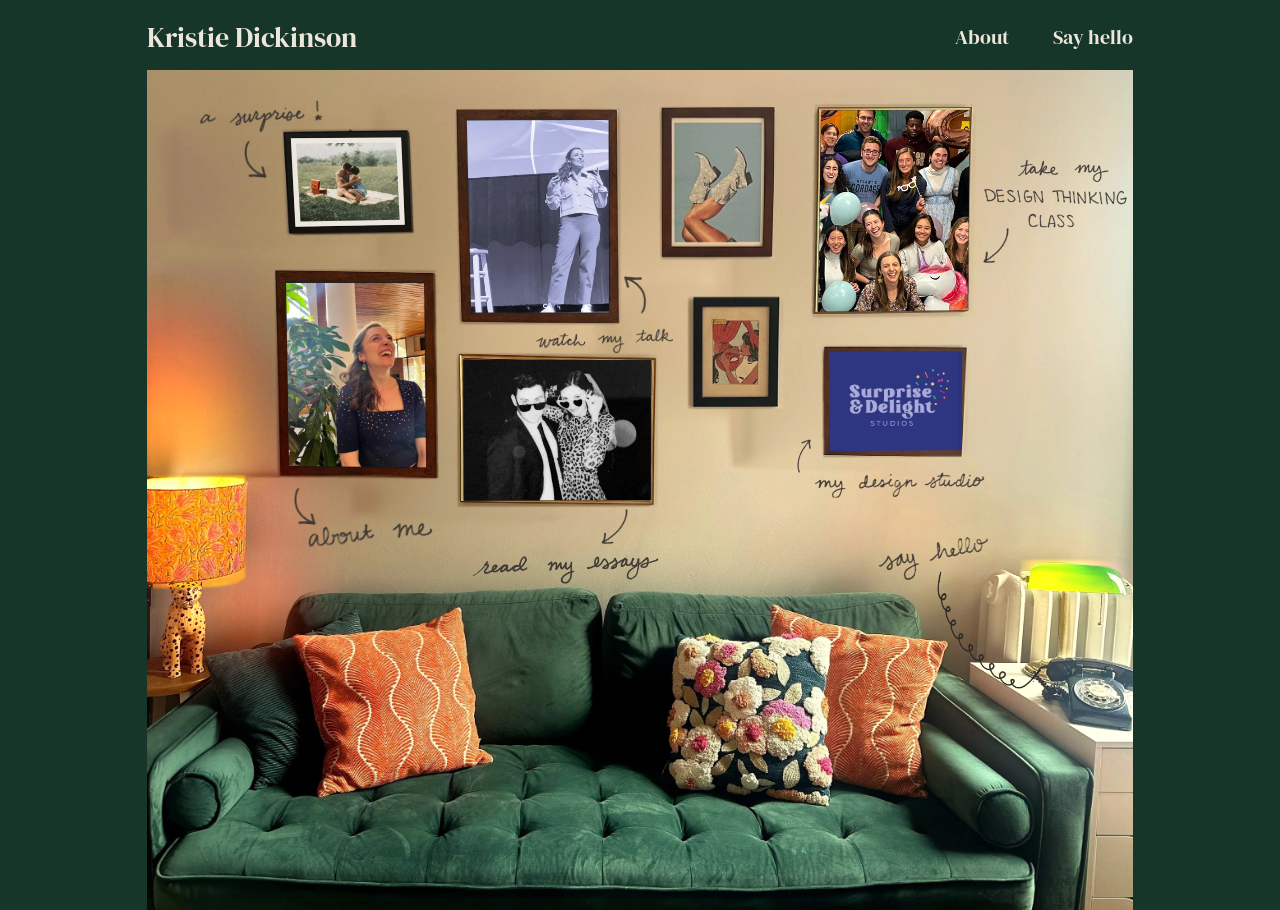
==== index.html @ 2a124e87 "slack-friendly link preview, lowercase experience architect Co-Authored-By: Claude Opus 5.5 <noreply" ====
<!doctype html>
<html lang="en">
<head>
<meta charset="utf-8">
<meta name="viewport" content="width=device-width, initial-scale=1">
<title>Kristie Dickinson</title>
<meta name="description" content="Kristie Dickinson: writer, teacher, and experience architect. Come on in.">
<meta property="og:type" content="website">
<meta property="og:url" content="https://www.kristiedickinson.com/">
<meta property="og:site_name" content="Kristie Dickinson">
<meta property="og:title" content="Kristie Dickinson">
<meta property="og:description" content="Writer, teacher, and experience architect. Come on in.">
<meta property="og:image" content="https://www.kristiedickinson.com/img/og-image.jpg">
<meta property="og:image:width" content="1200">
<meta property="og:image:height" content="630">
<meta property="og:image:alt" content="Kristie's living room: a green couch under a gallery wall of frames">
<meta name="twitter:card" content="summary_large_image">
<link rel="preconnect" href="https://fonts.googleapis.com">
<link href="https://fonts.googleapis.com/css2?family=Courier+Prime:wght@400;700&family=Lora:ital,wght@0,400;0,600;1,400&family=DM+Serif+Display&display=swap" rel="stylesheet">
<style>
  :root{--green:#1F4A3A;--green-dark:#163629;--cream:#EDE6DA;--brass:#C9A23A;--ink:#2a2116}
  *{box-sizing:border-box}
  html,body{margin:0}
  body{background:var(--green-dark);color:var(--cream);font-family:Lora,Georgia,serif;min-height:100vh}
  header{display:flex;justify-content:space-between;align-items:baseline;padding:18px 28px 14px;letter-spacing:.14em;text-transform:uppercase;font-size:13px}
  header{align-items:center} header .name{font-family:"DM Serif Display",Georgia,serif;font-size:28px;letter-spacing:0;text-transform:none;color:var(--cream);text-decoration:none}
  header .top a{font-family:"DM Serif Display",Georgia,serif;font-size:20px;letter-spacing:0;text-transform:none;color:var(--cream);text-decoration:none;margin-left:44px} header .top a:hover{color:var(--brass)}
  /* header lines up with the room's left + right edges (room width = --rw); keeps a small gutter only when the room fills the window */
  :root{--rw:calc((100vh - 60px) * 3480 / 2964)}
  header{max-width:var(--rw);margin:0 auto;padding-left:max(0px,calc(28px - (100vw - var(--rw)) / 2));padding-right:max(0px,calc(28px - (100vw - var(--rw)) / 2))}
  .room{position:relative;width:100%;max-width:var(--rw);margin:0 auto;aspect-ratio:3480/2964;overflow:hidden;touch-action:none}
  .room > img,.room > div{position:absolute;display:block}
  .room img.base{inset:0;width:100%;height:100%}
  .room .mat,.room .art{inset:0;pointer-events:none}
  .room .art img{position:absolute;max-width:none;filter:brightness(1.04)}
  .room img.glow{mix-blend-mode:plus-lighter;pointer-events:none}
  .room img.lampimg{pointer-events:none}
  .room.off-cheetah .l-cheetah,.room.off-banker .l-banker{display:none}
  .room img.hw{height:auto;pointer-events:none;opacity:.92;transform:translate(var(--tx,0),var(--ty,0)) rotate(var(--r,0deg)) scaleX(var(--fx,1));transform-origin:50% 50%}
  .room img.hw.label{--tx:-50%}
  .room img.hw.hid{display:none}
  .room img.hw.on{opacity:1}
  .room svg{position:absolute;inset:0;width:100%;height:100%}
  .room a polygon{fill:transparent;stroke:transparent;stroke-width:6;cursor:pointer}
  .room a.frame:hover polygon,.room a.frame:focus-visible polygon{fill:rgba(255,236,190,.12);stroke:var(--brass)}
  .room a:focus{outline:none}
  .room.editing svg{pointer-events:none}
  .room.editing img.hw{pointer-events:auto;cursor:grab;outline:1px dashed rgba(166,42,99,.75);outline-offset:4px}
  .room.editing img.hw.hid{display:block;opacity:.35}
  .room.editing .art{pointer-events:auto;cursor:move}
  .room.editing .art:hover{filter:drop-shadow(0 0 0 #A62A63)}
  dialog{border:none;padding:0;max-width:460px;width:calc(100% - 32px);background:var(--cream);color:var(--ink);font-family:Lora,Georgia,serif}
  dialog p{font-size:17px}
  dialog::backdrop{background:rgba(10,20,15,.7)}
  dialog .in{padding:28px 28px 22px;border:3px double var(--green);margin:10px}
  dialog h2{margin:0 0 10px;font-family:"DM Serif Display",Georgia,serif;font-weight:400;font-size:28px;line-height:1.15;color:var(--green)}
  dialog p{margin:0 0 14px;line-height:1.5} dialog p:empty{display:none}
  dialog.wide{max-width:820px}
  #dx iframe{display:block;width:100%;border:0;border-radius:12px}
  #dx .vid{position:relative;aspect-ratio:16/9} #dx .vid iframe{position:absolute;inset:0;height:100%}
  dialog button{font-family:inherit;font-size:14px;background:var(--green);color:var(--cream);border:none;padding:10px 18px;cursor:pointer;letter-spacing:.1em;text-transform:uppercase}
  .tools{display:flex;flex-wrap:wrap;gap:10px;justify-content:center;margin:14px 16px 0}
  .tools button{font-family:inherit;font-size:12px;letter-spacing:.1em;text-transform:uppercase;background:transparent;color:var(--cream);border:1px solid rgba(237,230,218,.5);padding:7px 12px;cursor:pointer}
  .tools button.on{background:var(--cream);color:var(--green-dark)}
  .help{text-align:center;font-size:12px;opacity:.75;margin:10px 16px 0;line-height:1.7}
  dialog a{color:var(--green);font-weight:700}
  .card{list-style:none;margin:0 0 6px;padding:0} .card li{padding:9px 0;border-top:1px dashed rgba(31,74,58,.35)} .card li:first-child{border-top:none}
  .card span{display:inline-block;min-width:92px;font-size:12px;letter-spacing:.1em;text-transform:uppercase;opacity:.7}
  .room img.hw.notecard{background:#F7F2E7;padding:.5% .7%;border:1px solid rgba(42,33,22,.12);opacity:1}
  dialog h2:empty{display:none} dialog .by{font-size:12px;letter-spacing:.1em;text-transform:uppercase;opacity:.7;margin:4px 0 0}
  .room img[data-key="cord"]{display:none!important}
  .room canvas#cordc{position:absolute;inset:0;width:100%;height:100%;pointer-events:none}
  .room .ch{display:none;position:absolute;width:18px;height:18px;margin:-9px 0 0 -9px;border-radius:50%;background:#A62A63;border:2px solid #fff;cursor:grab;z-index:5;touch-action:none}
  .room .ch[data-h="c"]{background:#C9A23A}
  .room.editing .ch{display:block}
  .mlist{display:none}
  .room.loading>*{visibility:hidden}  /* hold the wall back until every piece has arrived, then show it all at once */
  /* essays pop-up */
  dialog.essays{max-width:760px}
  .es .x{position:absolute;top:18px;right:22px;background:none;border:none;padding:4px 8px;font-size:28px;line-height:1;color:var(--green);cursor:pointer;letter-spacing:0;text-transform:none}
  .es h2{font-size:30px;padding-right:32px}
  .es .lede{margin:0 0 20px;font-size:15px;opacity:.75}
  .es .grid{display:grid;grid-template-columns:repeat(3,1fr);gap:18px;margin-bottom:26px;align-items:start}
  .es .ecard{cursor:pointer;display:block;outline-offset:4px}
  .es .ecard .ph{aspect-ratio:4/5;overflow:hidden;background:#d8cfbf;border:6px solid #fff;box-shadow:0 2px 6px rgba(0,0,0,.18)}
  .es .ecard img{width:100%;height:100%;object-fit:cover;display:block}
  .es .ecard h3{font-family:"DM Serif Display",Georgia,serif;font-weight:400;font-size:19px;line-height:1.2;margin:12px 0 4px;color:var(--green)}
  .es .ecard p{margin:0;font-size:14px;line-height:1.4;font-style:italic;opacity:.8}
  .es .ecard:hover h3,.es .ecard:focus-visible h3{text-decoration:underline}
  .es .sub{border-top:1px dashed rgba(31,74,58,.4);border-bottom:1px dashed rgba(31,74,58,.4);padding:18px 0 10px;margin-bottom:18px;text-align:center}
  .es .sub .ask{font-family:"DM Serif Display",Georgia,serif;font-size:22px;color:var(--green);margin:0 0 4px}
  #dx .es .sub iframe{width:100%;max-width:480px;height:150px;margin:0 auto;border-radius:0;background:transparent}
  .es .more-h{font-family:"DM Serif Display",Georgia,serif;font-weight:400;font-size:22px;color:var(--green);margin:6px 0 4px}
  .es .more{list-style:none;padding:0;margin:0}
  .es .more li{padding:11px 0;border-top:1px dashed rgba(31,74,58,.35);display:flex;justify-content:space-between;gap:12px;align-items:baseline}
  .es .more li span{font-size:13px;opacity:.65;font-style:italic;text-align:right}
  .es .back{all:unset;cursor:pointer;font-size:13px;letter-spacing:.1em;text-transform:uppercase;color:var(--green);font-weight:600;display:inline-block}
  .es .read>.back{margin-bottom:14px}
  .es .read h2{font-size:34px}
  .es .dek{font-style:italic;font-size:18px;opacity:.8;margin:0 0 6px}
  .es .date{font-size:12px;letter-spacing:.1em;text-transform:uppercase;opacity:.6;margin:0 0 22px}
  .es .body{font-size:18px;line-height:1.65;max-width:620px;margin:0 auto}
  .es .body p{font-size:18px;margin:0 0 1.1em;line-height:1.65}
  .es .body h1,.es .body h2,.es .body h3,.es .body h4{font-family:"DM Serif Display",Georgia,serif;font-weight:400;color:var(--green);margin:1.4em 0 .5em;font-size:24px;padding:0}
  .es .body img{max-width:100%;height:auto;display:block;margin:0 auto}
  .es .body figure{margin:1.4em 0}
  .es .body figcaption{font-size:14px;font-style:italic;opacity:.7;text-align:center;margin-top:6px}
  .es .body a{font-weight:600}
  .es .body blockquote{margin:1.2em 0;padding-left:16px;border-left:3px solid var(--brass);font-style:italic}
  .es .body hr{border:none;border-top:1px dashed rgba(31,74,58,.4);margin:2em 0}
  .es .end{max-width:620px;margin:28px auto 0;padding-top:18px;border-top:3px double var(--green);text-align:center}
  @media (max-width:700px){
    .es h2{font-size:26px}
    .es .grid{grid-template-columns:1fr;gap:16px}
    .es .ecard{display:grid;grid-template-columns:96px 1fr;gap:14px;align-items:center}
    .es .ecard .ph{aspect-ratio:1;border-width:4px}
    .es .ecard h3{margin:0 0 4px;font-size:18px}
    .es .read h2{font-size:28px}
    .es .body,.es .body p{font-size:17px}
    .es .more li{flex-direction:column;gap:2px}
    .es .more li span{text-align:left}
    dialog.essays .in{padding:22px 16px 18px;margin:6px}
  }
  @media (max-width:700px){
    header{padding:12px 16px 10px;font-size:11px} header .name{font-size:21px} header .top a{margin-left:14px;font-size:16px}
    .mlist{display:flex;flex-direction:column;gap:10px;margin:18px 16px 28px}
    .mlist a{font-family:Lora,Georgia,serif;display:block;text-align:center;color:var(--cream);text-decoration:none;border:1px solid rgba(237,230,218,.5);padding:13px 12px;letter-spacing:.1em;text-transform:uppercase;font-size:13px}
    .mlist p{text-align:center;font-size:12px;opacity:.7;margin:0 0 4px;line-height:1.5}
  }
  .tools{display:none!important} .help{display:none!important} body.edit .tools{display:flex!important} body.edit .help:not([hidden]){display:block!important}
  .note{max-width:900px;margin:14px auto 30px;padding:0 28px;font-size:12px;opacity:.6;line-height:1.6;text-align:center}
</style>
</head>
<body>
<header><a class="name" href="./">Kristie Dickinson</a><nav class="top"><a href="about.html">About</a><a href="#" id="topHello">Say hello</a></nav></header>
<div class="room loading" id="room">
  <img class="base" src="img/wall-2400.webp" srcset="img/wall-1200.webp 1200w, img/wall-2400.webp 2400w" sizes="(max-width:700px) 100vw, 1400px" fetchpriority="high" alt="Kristie's living room: a green velvet couch under a gallery wall of frames">
  <div class="mat" style="clip-path:polygon(14.598% 8.131%,25.776% 8.030%,26.150% 18.421%,15.058% 18.657%);background:#ECE8E0"></div>
  <div class="art" data-art="talk" style="clip-path:polygon(32.443% 6.005%,46.810% 5.938%,46.868% 28.880%,32.874% 28.880%);background:#222"><img alt="" src="img/art1.webp"></div>
  <div class="art" data-art="about" style="clip-path:polygon(14.109% 25.101%,28.104% 25.169%,28.305% 47.301%,14.425% 47.132%);background:#222"><img alt="" src="img/art2.webp"></div>
  <div class="art" data-art="studio" style="clip-path:polygon(32.098% 34.480%,51.121% 34.548%,51.063% 51.181%,32.155% 51.248%);background:#222"><img alt="" src="img/art3.webp"></div>
  <div class="art" data-art="class" style="clip-path:polygon(68.362% 4.825%,83.420% 4.757%,83.247% 28.610%,68.075% 28.745%);background:#222"><img alt="" src="img/art4.webp"></div>
  <div class="art" data-art="record" style="clip-path:polygon(15.115% 8.738%,25.259% 8.637%,25.632% 17.814%,15.575% 18.050%);background:#ECE8E0"><img alt="" src="img/art5.webp"></div>
  <div class="art" data-art="substack" style="clip-path:polygon(69.167% 33.536%,82.672% 33.468%,82.615% 45.243%,69.253% 45.344%);background:#2B337B"><img alt="" src="img/art6.webp"></div>
  <img class="glow l-cheetah" alt="" src="img/glow-l-cheetah.webp" style="left:0.0000%;top:4.4872%;width:63.2184%;height:73.8192%">
  <img class="lampimg l-cheetah" alt="" src="img/lampimg-l-cheetah.webp" style="left:0.0000%;top:47.9757%;width:10.2874%;height:14.0013%">
  <img class="glow l-banker" alt="" src="img/glow-l-banker.webp" style="left:68.7356%;top:45.2429%;width:31.2644%;height:54.7571%">
  <img class="lampimg l-banker" alt="" src="img/lampimg-l-banker.webp" style="left:88.3621%;top:57.9622%;width:11.6379%;height:5.4318%">
  <img class="lampimg l-banker" alt="" src="img/brass-banker.webp" style="left:90.5172%;top:59.3792%;width:9.4828%;height:14.8448%">
  <img class="hw label" data-key="record" alt="A surprise!" src="img/hw-record.webp">
  <img class="hw label" data-key="about" alt="About me" src="img/hw-about.webp">
  <img class="hw label" data-key="class" alt="Take my Design Thinking class" src="img/hw-class-full2.webp">
  <img class="hw free" data-key="classword" alt="" src="img/hw-class-word.webp">
  <img class="hw label" data-key="substack" alt="My design studio" src="img/hw-substack.webp">
  <img class="hw label" data-key="talk" alt="Watch my talk" src="img/hw-talk.webp">
  <img class="hw label" data-key="studio" alt="Read my essays" src="img/hw-studio.webp">
  <img class="hw free" data-key="sayhello" alt="say hello" src="img/hw-sayhello.webp">
  <img class="hw free" data-key="arrow" alt="" src="img/hw-arrow.webp">
  <img class="hw free" data-key="cord" alt="" src="img/hw-cord2.webp">
  <canvas id="cordc" width="1740" height="1482" aria-hidden="true"></canvas>
  <div class="ch" data-h="a" title="Cord start"></div><div class="ch" data-h="c" title="Bend"></div><div class="ch" data-h="b" title="Cord end"></div>
  <img class="hw free" data-key="arrow2" alt="" src="img/hw-arrow2.webp">
  <img class="hw free" data-key="arrow3" alt="" src="img/hw-arrow3.webp">
  <img class="hw free" data-key="arrow4" alt="" src="img/hw-arrow4.webp">
  <img class="hw free" data-key="arrow5" alt="" src="img/hw-arrow5.webp">
  <img class="hw free" data-key="arrow6" alt="" src="img/hw-arrow6.webp">
  <img class="hw free" data-key="arrow7" alt="" src="img/hw-arrow7.webp">
  <img class="hw free" data-key="arrow8" alt="" src="img/hw-arrow8.webp">
  <img class="hw free" data-key="arrow9" alt="" src="img/hw-arrow9.webp">
  <img class="hw free" data-key="arrow10" alt="" src="img/hw-arrow10.webp">
  <img class="hw free" data-key="arrow11" alt="" src="img/hw-arrow11.webp">
  <svg viewBox="0 0 3480 2964" id="hot" aria-label="Gallery wall"></svg>
</div>
<div class="tools"><button id="edit">Edit the wall</button><button id="copy" hidden>Copy positions for Claude</button><button id="reset" hidden>Reset</button></div>
<p class="help" id="help" hidden>Phone cord: drag the pink dots to move its ends, the gold dot to bend it.<br>Labels and arrows: drag to move · scroll to turn · hold Shift and scroll to resize · Option-click to flip an arrow · double-click an arrow to put it away (the faded ones are spares).<br>Photos in frames: drag to reposition · scroll to zoom.</p>
<nav class="mlist" aria-label="Menu">
  <p>Tap a frame on the wall, or pick from here.</p>
  <a href="about.html">About me</a>
  <a href="#" data-go="talk">Watch my talk</a>
  <a href="#" data-go="essays">Read my essays</a>
  <a href="#" data-go="class">Take my Design Thinking class</a>
  <a href="https://www.surpriseanddelightstudios.com" target="_blank" rel="noopener">My design studio</a>
  <a href="#" data-go="record">A surprise!</a>
  <a href="#" data-go="hello">Say hello</a>
</nav>
<dialog id="d"><div class="in"><h2 id="dt"></h2><p id="dp"></p><div id="dx"></div></div></dialog>
<script src="essays-data.js"></script>
<script>
const W=3480,H=2964,room=document.getElementById('room'),svg=document.getElementById('hot'),NS='http://www.w3.org/2000/svg';
const DEF={items:[{"key": "record", "l": 11.49, "t": 3.32, "w": 12.53, "r": -2, "kind": "label", "alt": "A surprise!", "mid": false, "hid": false, "fl": false}, {"key": "about", "l": 22.6, "t": 55.07, "w": 12.65, "r": -4, "kind": "label", "alt": "About me", "mid": true, "hid": false, "fl": false}, {"key": "class", "l": 92.2, "t": 15, "w": 15.2, "r": 3, "kind": "label", "alt": "Take my class", "mid": true, "hid": false, "fl": false}, {"key": "substack", "l": 76.24, "t": 49.39, "w": 17.2, "r": 1.4, "kind": "label", "alt": "My design studio", "mid": true, "hid": false, "fl": false}, {"key": "talk", "l": 46.39, "t": 30.48, "w": 14, "r": 1, "kind": "label", "alt": "Watch my talk", "mid": false, "hid": false, "fl": false}, {"key": "studio", "l": 42.52, "t": 56.92, "w": 19.42, "r": 1, "kind": "label", "alt": "Read my essays", "mid": false, "hid": false, "fl": false}, {"key": "sayhello", "l": 74.12, "t": 56.2, "w": 11.46, "r": -8.9, "kind": "free", "alt": "say hello", "hid": false, "fl": false}, {"key": "arrow", "l": 84.6, "t": 62.4, "w": 7.6, "r": -22, "kind": "free", "alt": "", "hid": true, "fl": false}, {"key": "classword", "l": 87.7, "t": 17.72, "w": 6.6, "r": 1.6, "kind": "free", "alt": "", "hid": true, "fl": false}, {"key": "cord", "l": 84.25, "t": 58.45, "w": 7, "r": 0, "kind": "free", "alt": "", "hid": false, "fl": false}, {"key": "arrow2", "l": 9.37, "t": 8.04, "w": 3.2, "r": 0, "kind": "free", "alt": "", "hid": false, "fl": false}, {"key": "arrow3", "l": 45.66, "t": 52.1, "w": 3.2, "r": 0, "kind": "free", "alt": "", "hid": false, "fl": false}, {"key": "arrow4", "l": 65.49, "t": 44.12, "w": 2.62, "r": -197.1, "kind": "free", "alt": "", "hid": false, "fl": false}, {"key": "arrow5", "l": 14.39, "t": 49.36, "w": 3.2, "r": 0, "kind": "free", "alt": "", "hid": false, "fl": false}, {"key": "arrow6", "l": 84.35, "t": 18.65, "w": 3.2, "r": 0, "kind": "free", "alt": "", "hid": false, "fl": false}, {"key": "arrow7", "l": 51, "t": 60.5, "w": 3.2, "r": 0, "kind": "free", "alt": "", "hid": true, "fl": false}, {"key": "arrow8", "l": 55.2, "t": 60.5, "w": 3.2, "r": 0, "kind": "free", "alt": "", "hid": true, "fl": false}, {"key": "arrow9", "l": 59.4, "t": 60.5, "w": 3.2, "r": 0, "kind": "free", "alt": "", "hid": true, "fl": false}, {"key": "arrow10", "l": 63.6, "t": 60.5, "w": 3.2, "r": 0, "kind": "free", "alt": "", "hid": true, "fl": false}, {"key": "arrow11", "l": 47.95, "t": 24.37, "w": 3.2, "r": 180, "kind": "free", "alt": "", "hid": false, "fl": false}],arts:[{"key": "talk", "iw": 809, "ih": 1100, "fx": 0.5, "fy": 0.45, "z": 1.505, "x": -49, "y": -172, "poly": [[1129, 178], [1629, 176], [1631, 856], [1144, 856]], "bb": [1129, 176, 1631, 856], "bg": "#222"}, {"key": "about", "iw": 768, "ih": 1024, "fx": 0.5, "fy": 0.3, "z": 1, "x": 0, "y": 7, "poly": [[491, 744], [978, 746], [985, 1402], [502, 1397]], "bb": [491, 744, 985, 1402], "bg": "#222"}, {"key": "studio", "iw": 415, "ih": 545, "fx": 0.5, "fy": 0.55, "z": 1.212, "x": -12, "y": -34, "poly": [[1117, 1022], [1779, 1024], [1777, 1517], [1119, 1519]], "bb": [1117, 1022, 1779, 1519], "bg": "#222"}, {"key": "class", "iw": 825, "ih": 1100, "fx": 0.5, "fy": 0.5, "z": 1.403, "x": 57, "y": 22, "poly": [[2379, 143], [2903, 141], [2897, 848], [2369, 852]], "bb": [2369, 141, 2903, 852], "bg": "#222"}, {"key": "record", "iw": 1300, "ih": 1274, "fx": 0.53, "fy": 0.58, "z": 1.75, "x": 14, "y": -10, "poly": [[526, 259], [879, 256], [892, 528], [542, 535]], "bb": [526, 256, 892, 535], "bg": "#ECE8E0"}, {"key": "substack", "iw": 1300, "ih": 1300, "fx": 0.55, "fy": 0.47, "z": 0.989, "x": -8, "y": -15, "poly": [[2407, 994], [2877, 992], [2875, 1341], [2410, 1344]], "bb": [2407, 992, 2877, 1344], "bg": "#2B337B"}],cord:{"a": [2912, 1774], "c": [2897, 2031], "b": [3078, 2211]}};
const KEY='kd-wall-v9';
let st={}; try{st=JSON.parse(localStorage.getItem(KEY)||'{}')}catch(e){}
st.items=st.items||{}; st.arts=st.arts||{};
// preview-only overrides: ?opt=A|B|C (say hello corner), ?lab=cursive|caps (class label). Not saved.
const QS=new URLSearchParams(location.search), PREV={
  A:{sayhello:{l:85.6,t:46.5,w:10.5,r:-6},arrow:{l:91.6,t:51.6,w:3.6,r:18}},
  B:{sayhello:{l:75.6,t:59.2,w:11.46,r:-8.9},arrow:{hid:true}},
  C:{},
  D:{sayhello:{l:80.6,t:70.2,w:8.6,r:-9},arrow:{hid:true}}};
if(QS.get('opt')&&PREV[QS.get('opt')]) st={items:Object.assign({},st.items,PREV[QS.get('opt')]),arts:st.arts};
if(QS.get('opt')==='D') addEventListener('DOMContentLoaded',()=>{document.querySelector('[data-key="sayhello"]').classList.add('notecard');});
if(QS.get('lab')) addEventListener('DOMContentLoaded',()=>{const el=document.querySelector('[data-key="class"]'); if(el){el.src='img/hw-class-'+QS.get('lab')+'.webp'; el.style.width='15.5%';}});
const item=k=>Object.assign({},DEF.items.find(i=>i.key===k),st.items[k]||{});
const art=k=>Object.assign({},DEF.arts.find(a=>a.key===k),st.arts[k]||{});
function drawItem(k){const it=item(k),el=room.querySelector('[data-key="'+k+'"]');
  el.style.left=it.l+'%';el.style.top=it.t+'%';el.style.width=it.w+'%';el.style.setProperty('--r',it.r+'deg');el.classList.toggle('hid',!!it.hid);if(it.mid)el.style.setProperty('--ty','-50%');el.style.setProperty('--fx',it.fl?-1:1);}
function drawArt(k){const a=art(k),img=room.querySelector('[data-art="'+k+'"] img');
  const [x0,y0,x1,y1]=a.bb,bw=x1-x0,bh=y1-y0,s=Math.max(bw/a.iw,bh/a.ih)*a.z,dw=a.iw*s,dh=a.ih*s;
  const cl=(v,lo,hi)=>Math.min(hi,Math.max(lo,v)); const left=cl((x0+bw/2)-a.fx*dw,x1-dw,x0)+a.x, top=cl((y0+bh/2)-a.fy*dh,y1-dh,y0)+a.y;
  img.style.left=left/W*100+'%';img.style.top=top/H*100+'%';img.style.width=dw/W*100+'%';img.style.height=dh/H*100+'%';}
DEF.items.forEach(i=>drawItem(i.key)); DEF.arts.forEach(a=>drawArt(a.key));
function save(){try{localStorage.setItem(KEY,JSON.stringify(st))}catch(e){}}

// clicks (normal mode)
const dlg=document.getElementById('d'), dx=document.getElementById('dx');
const EMBED={
  record:'<iframe src="https://open.spotify.com/embed/track/0n3ZDNdrFCp5UaupJjO0yz?utm_source=generator" height="152" allow="autoplay; clipboard-write; encrypted-media; fullscreen; picture-in-picture" loading="lazy" title="Spotify player"></iframe>',
  class:'<p>Coming soon.</p><p>Want to hear first?</p><p><a href="mailto:hello@kristiedickinson.com?subject=Design%20Thinking%20class%20waitlist&body=Add%20me%20to%20the%20waitlist%20for%20your%20Design%20Thinking%20class!">Join the waitlist</a></p>',
  hello:'<ul class="card"><li><span>Email</span><a href="mailto:hello@kristiedickinson.com">hello@kristiedickinson.com</a></li><li><span>Substack</span><a href="https://kristiedickinson.substack.com" target="_blank" rel="noopener">kristiedickinson.substack.com</a></li><li><span>LinkedIn</span><a href="https://www.linkedin.com/in/kristiedickinson" target="_blank" rel="noopener">in/kristiedickinson</a></li></ul>',
  talk:'<div class="vid"><iframe src="https://www.youtube-nocookie.com/embed/QAR14RJ7tiE?rel=0" allow="accelerometer; autoplay; clipboard-write; encrypted-media; gyroscope; picture-in-picture; web-share" referrerpolicy="strict-origin-when-cross-origin" allowfullscreen title="My TEDx talk"></iframe></div>'
};
function open_(t,p,k){document.getElementById('dt').textContent=t; const e=k&&EMBED[k];
  document.getElementById('dp').textContent=e?'':(p||('The "'+t+'" page opens here. (Placeholder for show-and-tell.)'));
  dx.innerHTML=e||''; dlg.classList.remove('essays'); dlg.classList.toggle('wide',k==='talk'); dlg.showModal();}
dlg.addEventListener('click',e=>{ if(e.target===dlg) dlg.close(); });      // click anywhere outside the card = back to the room
dlg.addEventListener('close',()=>{ dx.innerHTML=''; });                      // stops the song/video when it closes
function hotspot(pts,label,cls,fn){const a=document.createElementNS(NS,'a');a.setAttribute('href','#');a.setAttribute('aria-label',label);if(cls)a.setAttribute('class',cls);
  const p=document.createElementNS(NS,'polygon');p.setAttribute('points',pts.map(p=>p.join(',')).join(' '));a.appendChild(p);svg.appendChild(a);
  a.addEventListener('click',e=>{e.preventDefault();fn();});return a;}
[{"k": "record", "label": "A surprise!", "q": [[452, 185], [953, 182], [966, 602], [468, 609]]}, {"k": "talk", "label": "Watch my talk", "q": [[1095, 144], [1663, 142], [1665, 890], [1110, 890]]}, {"k": "about", "label": "About me", "q": [[462, 715], [1007, 717], [1014, 1431], [473, 1426]]}, {"k": "studio", "label": "Read my essays", "q": [[1103, 1008], [1793, 1010], [1791, 1531], [1105, 1533]]}, {"k": "class", "label": "Take my class", "q": [[2367, 131], [2915, 129], [2909, 860], [2357, 864]]}, {"k": "substack", "label": "My design studio", "q": [[2391, 978], [2893, 976], [2891, 1357], [2394, 1360]]}].forEach(f=>{const LINK={substack:'https://www.surpriseanddelightstudios.com'};
  const a=hotspot(f.q,f.label,'frame',()=>f.k==='about'?(location.href='about.html'):f.k==='studio'?openEssays():LINK[f.k]?window.open(LINK[f.k],'_blank','noopener'):open_(f.k==='class'?'Take my Design Thinking class':f.label,null,f.k));
  const el=room.querySelector('[data-key="'+f.k+'"]'); a.addEventListener('mouseenter',()=>el&&el.classList.add('on')); a.addEventListener('mouseleave',()=>el&&el.classList.remove('on'));});
const hot={"cheetah": [[0, 1440], [352, 1440], [352, 2140], [0, 2140]], "banker": [[3085, 1720], [3480, 1720], [3480, 1875], [3085, 1875]]};
Object.entries(hot).forEach(([k,pts])=>hotspot(pts,'Turn the lamp off or on','switch',()=>room.classList.toggle('off-'+k)));
hotspot([[3160, 2060], [3480, 2060], [3480, 2340], [3160, 2340]],'Say hello','switch',()=>open_('Say hello',null,'hello'));
if(QS.get('opt')==='D') hotspot([[2790,2040],[3120,2040],[3120,2240],[2790,2240]],'Say hello','switch',()=>open_('Say hello',null,'hello'));
const ART={boots:{t:'',p:"A real print from my living room! My mom got me these sparkly boots and now they're the only thing I wear onstage at shows.",by:'Print by Vertigo Artography'},
  kiss:{t:'',p:"My favorite TV kiss, re-mixed by a brilliant artist (Does this make you think of The OC or Spider-Man?)",by:'Print by Jenifer Prince'}};
function openArt(k){const a=ART[k];document.getElementById('dt').textContent=a.t;document.getElementById('dp').textContent=a.p;dx.innerHTML='<p class="by">'+a.by+'</p>';dlg.classList.remove('wide','essays');dlg.showModal();}
hotspot([[1810,150],[2210,150],[2210,660],[1810,660]],'A print I love','frame',()=>openArt('boots'));
hotspot([[1910,800],[2220,800],[2220,1170],[1910,1170]],'A print I love','frame',()=>openArt('kiss'));
document.getElementById('topHello').addEventListener('click',e=>{e.preventDefault();open_('Say hello',null,'hello');});
// essays pop-up: 3 favorites with photos, read right here (text copied from Substack into essays-data.js)
const ES_TOP=[{k:'wedding',img:'img/essays/wedding.jpg'},{k:'italy',img:'img/essays/italy.jpg'},{k:'callme',img:'img/essays/callme.jpg'}];
const ES_MORE=[
  {t:'my most surprising halloween costume',u:'https://kristiedickinson.substack.com/p/my-most-surprising-halloween-costume',s:'for a party set in Hell'},
  {t:'hope this email finds you well hah jk',u:'https://kristiedickinson.substack.com/p/hope-this-email-finds-you-well-hah',s:'notes on burnout'},
  {t:'romance is not something you do',u:'https://kristiedickinson.substack.com/p/romance-is-not-something-you-do',s:'romance is a place you go'},
  {t:'love letter to my third grade teacher',u:'https://kristiedickinson.substack.com/p/love-letter-to-my-third-grade-teacher',s:'Dear Mrs. A-B'}];
const ES_SUB='<div class="sub"><p class="ask">Subscribe for free</p><iframe src="https://kristiedickinson.substack.com/embed" title="Subscribe to my Substack" scrolling="no" loading="lazy"></iframe></div>';
const esc=s=>String(s).replace(/[&<>"]/g,c=>({'&':'&amp;','<':'&lt;','>':'&gt;','"':'&quot;'}[c]));
const X='<button class="x" aria-label="Close" onclick="document.getElementById(\'d\').close()">×</button>';
function esHome(){const E=window.ESSAYS||{};
  dx.innerHTML='<div class="es">'+X+'<h2>read my essays</h2><p class="lede">A few favorites from my Substack.</p><div class="grid">'+
    ES_TOP.filter(e=>E[e.k]).map(e=>'<div class="ecard" role="button" tabindex="0" data-k="'+e.k+'"><div class="ph"><img src="'+e.img+'" alt=""></div><div><h3>'+esc(E[e.k].title)+'</h3><p>'+esc(E[e.k].sub)+'</p></div></div>').join('')+
    '</div>'+ES_SUB+'<h3 class="more-h">More favorites</h3><ul class="more">'+
    ES_MORE.map(m=>'<li><a href="'+m.u+'" target="_blank" rel="noopener">'+esc(m.t)+'</a><span>'+esc(m.s)+'</span></li>').join('')+'</ul></div>';
  dx.querySelectorAll('.ecard').forEach(c=>{c.onclick=()=>esRead(c.dataset.k);c.onkeydown=ev=>{if(ev.key==='Enter'||ev.key===' '){ev.preventDefault();esRead(c.dataset.k);}}});
  dlg.scrollTop=0;}
function esRead(k){const d=ESSAYS[k];
  const date=new Date(d.date+'T12:00').toLocaleDateString('en-US',{month:'long',day:'numeric',year:'numeric'});
  dx.innerHTML='<div class="es"><div class="read">'+X+'<button class="back">‹ All essays</button><h2>'+esc(d.title)+'</h2><p class="dek">'+esc(d.sub)+'</p><p class="date">'+date+'</p><div class="body">'+d.html+'</div><div class="end">'+ES_SUB+'<button class="back">‹ All essays</button></div></div></div>';
  dx.querySelectorAll('.back').forEach(b=>b.onclick=esHome);
  dx.querySelectorAll('.body a').forEach(a=>{a.target='_blank';a.rel='noopener';});
  dlg.scrollTop=0;}
function openEssays(){document.getElementById('dt').textContent='';document.getElementById('dp').textContent='';
  dlg.classList.remove('wide');dlg.classList.add('essays');esHome();dlg.showModal();dlg.scrollTop=0;}
dlg.addEventListener('close',()=>dlg.classList.remove('essays'));
const GO={essays:openEssays,talk:()=>open_('Watch my talk',null,'talk'),class:()=>open_('Take my Design Thinking class',null,'class'),record:()=>open_('A surprise!',null,'record'),hello:()=>open_('Say hello',null,'hello')};
document.querySelectorAll('.mlist [data-go]').forEach(a=>a.addEventListener('click',e=>{e.preventDefault();GO[a.dataset.go]();}));
if(location.hash==='#hello') open_('Say hello',null,'hello');
if(location.hash==='#edit') document.body.classList.add('edit');

// bendable phone cord: drawn on a canvas along a curve (start a, bend c, end b), in room pixels
const cordImg=room.querySelector('img[data-key="cord"]'), cc=document.getElementById('cordc'), cx=cc.getContext('2d');
if(QS.get('cord')) cordImg.src='img/hw-cord-'+QS.get('cord')+'.webp';
const CORD0=()=>{const it=item('cord'),x0=it.l/100*W,y0=it.t/100*H,cw=it.w/100*W,ch=cw*(cordImg.naturalHeight||1698)/(cordImg.naturalWidth||965);return {a:[x0+cw/2,y0],c:[x0+cw/2,y0+ch/2],b:[x0+cw/2,y0+ch],cw,ch};};
const cord=()=>Object.assign({},CORD0(),QS.get('cord')?{}:(DEF.cord||{}),QS.get('cord')?{}:(st.cord||{}));
function drawCord(){ if(!cordImg.complete||!cordImg.naturalWidth) return; const C=cord(),k=cc.width/W; cx.setTransform(1,0,0,1,0,0); cx.clearRect(0,0,cc.width,cc.height);
  const N=260,iw=cordImg.naturalWidth,ih=cordImg.naturalHeight;
  const P=t=>[(1-t)*(1-t)*C.a[0]+2*(1-t)*t*C.c[0]+t*t*C.b[0],(1-t)*(1-t)*C.a[1]+2*(1-t)*t*C.c[1]+t*t*C.b[1]];
  const D=t=>[2*(1-t)*(C.c[0]-C.a[0])+2*t*(C.b[0]-C.c[0]),2*(1-t)*(C.c[1]-C.a[1])+2*t*(C.b[1]-C.c[1])];
  for(let i=0;i<N;i++){const t=i/N,p=P(t),d=D(t),len=Math.hypot(d[0],d[1])/N; const ang=Math.atan2(d[1],d[0])-Math.PI/2;
    cx.setTransform(k,0,0,k,0,0); cx.translate(p[0],p[1]); cx.rotate(ang);
    cx.drawImage(cordImg,0,ih*i/N,iw,ih/N+1.5,-C.cw/2,0,C.cw,len+2);}
  room.querySelectorAll('.ch').forEach(h=>{const q=C[h.dataset.h];h.style.left=q[0]/W*100+'%';h.style.top=q[1]/H*100+'%';});}
cordImg.complete?drawCord():cordImg.addEventListener('load',drawCord);
room.querySelectorAll('.ch').forEach(h=>{let on=false;
  h.addEventListener('pointerdown',e=>{on=true;h.setPointerCapture(e.pointerId);e.stopPropagation();e.preventDefault();});
  h.addEventListener('pointermove',e=>{if(!on)return;const r=room.getBoundingClientRect(),C=cord();
    C[h.dataset.h]=[Math.round((e.clientX-r.left)/r.width*W),Math.round((e.clientY-r.top)/r.height*H)];
    st.cord={a:C.a,c:C.c,b:C.b};drawCord();});
  h.addEventListener('pointerup',()=>{if(on){on=false;save();}});});

// edit mode
const edit=document.getElementById('edit'),copy=document.getElementById('copy'),reset=document.getElementById('reset'),help=document.getElementById('help');
edit.onclick=()=>{const on=room.classList.toggle('editing');edit.classList.toggle('on',on);edit.textContent=on?'Done editing':'Edit the wall';copy.hidden=reset.hidden=help.hidden=!on;};
const editing=()=>room.classList.contains('editing');
const scale=()=>W/room.getBoundingClientRect().width;   // room pixels per screen pixel
let drag=null;
room.addEventListener('pointerdown',e=>{ if(!editing()) return;
  const hw=e.target.closest('img.hw'), ar=e.target.closest('.art');
  if(hw&&e.altKey){const k=hw.dataset.key,it=item(k);(st.items[k]=st.items[k]||{}).fl=!it.fl;drawItem(k);save();e.preventDefault();return;}
  if(hw){const k=hw.dataset.key,it=item(k); drag={type:'item',k,sx:e.clientX,sy:e.clientY,l:it.l,t:it.t};}
  else if(ar){const k=ar.dataset.art,a=art(k); drag={type:'art',k,sx:e.clientX,sy:e.clientY,x:a.x,y:a.y};}
  else return;
  e.preventDefault(); room.setPointerCapture(e.pointerId);});
room.addEventListener('pointermove',e=>{ if(!drag) return; const r=room.getBoundingClientRect(),dx=e.clientX-drag.sx,dy=e.clientY-drag.sy;
  if(drag.type==='item'){st.items[drag.k]=Object.assign(st.items[drag.k]||{},{l:+(drag.l+dx/r.width*100).toFixed(2),t:+(drag.t+dy/r.height*100).toFixed(2),hid:false});drawItem(drag.k);}
  else {st.arts[drag.k]=Object.assign(st.arts[drag.k]||{},{x:Math.round(drag.x+dx*scale()),y:Math.round(drag.y+dy*scale())});drawArt(drag.k);}});
room.addEventListener('pointerup',()=>{ if(drag){save();drag=null;} });
room.addEventListener('wheel',e=>{ if(!editing()) return;
  const hw=e.target.closest('img.hw'), ar=e.target.closest('.art'); if(!hw&&!ar) return; e.preventDefault();
  if(hw){const k=hw.dataset.key,it=item(k),cur=st.items[k]=st.items[k]||{};
    if(e.shiftKey) cur.w=+Math.max(1,Math.min(40,it.w*Math.exp(-(e.deltaY||e.deltaX)*0.002))).toFixed(2);
    else cur.r=+((it.r+e.deltaY*0.25)%360).toFixed(1);
    drawItem(k);}
  else {const k=ar.dataset.art,a=art(k); (st.arts[k]=st.arts[k]||{}).z=+Math.max(0.3,Math.min(8,a.z*Math.exp(-e.deltaY*0.0015))).toFixed(3); drawArt(k);}
  save();},{passive:false});
room.addEventListener('dblclick',e=>{ if(!editing()) return; const hw=e.target.closest('img.hw.free'); if(!hw||!hw.dataset.key.startsWith('arrow')) return;
  const k=hw.dataset.key,it=item(k); (st.items[k]=st.items[k]||{}).hid=!it.hid; drawItem(k); save();});
copy.onclick=async()=>{const out={items:{},arts:{}};
  DEF.items.forEach(i=>{const it=item(i.key); out.items[i.key]={l:it.l,t:it.t,w:it.w,r:it.r,hid:!!it.hid,fl:!!it.fl};});
  DEF.arts.forEach(a=>{const x=art(a.key); out.arts[a.key]={z:x.z,x:x.x,y:x.y};}); const C=cord(); out.cord={a:C.a,c:C.c,b:C.b};
  const txt='Wall positions: '+JSON.stringify(out);
  try{await navigator.clipboard.writeText(txt);copy.textContent='Copied!';}catch(e){prompt('Copy this:',txt);}
  setTimeout(()=>copy.textContent='Copy positions for Claude',1500);};
reset.onclick=()=>{if(confirm('Put everything back to where Claude last saved it?')){try{localStorage.removeItem(KEY)}catch(e){} location.reload();}};

// show the whole wall at once: wait for every picture in the room (8-second safety net so it never stays hidden)
(function(){let shown=false;const show=()=>{if(shown)return;shown=true;drawCord();room.classList.remove('loading');};
  Promise.all([...room.querySelectorAll('img')].map(i=>i.complete?null:new Promise(r=>{i.addEventListener('load',r,{once:true});i.addEventListener('error',r,{once:true});}))).then(show);
  setTimeout(show,8000);})();
</script>
</body>
</html>
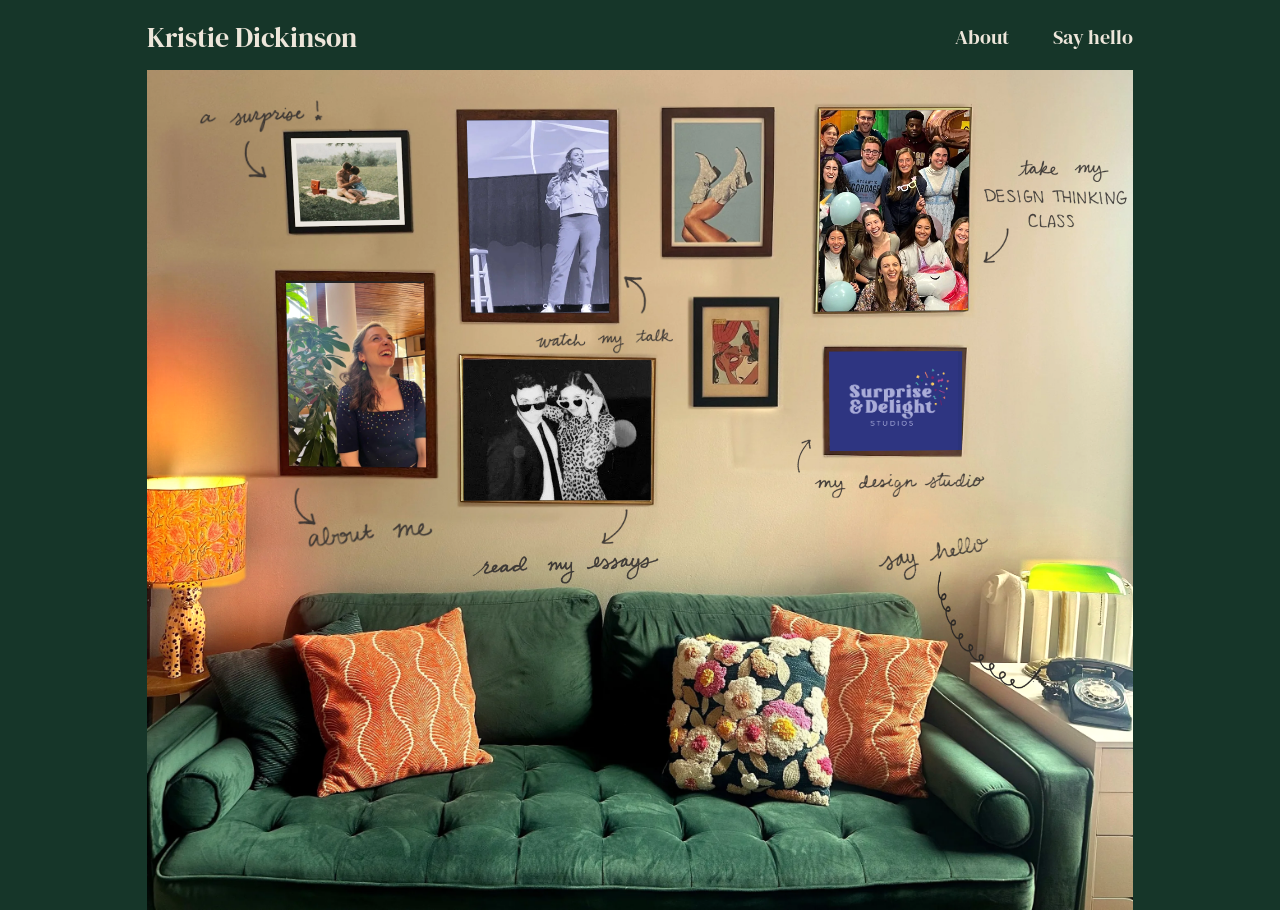
==== commit 4ed175cc: "rename preview image so slack fetches it fresh Co-Authored-By: Claude Opus 5.5 <noreply@anthropic.co" ====
--- a/index.html
+++ b/index.html
@@ -10,7 +10,7 @@
 <meta property="og:site_name" content="Kristie Dickinson">
 <meta property="og:title" content="Kristie Dickinson">
 <meta property="og:description" content="Writer, teacher, and experience architect. Come on in.">
-<meta property="og:image" content="https://www.kristiedickinson.com/img/og-image.jpg">
+<meta property="og:image" content="https://www.kristiedickinson.com/img/og-room.jpg">
 <meta property="og:image:width" content="1200">
 <meta property="og:image:height" content="630">
 <meta property="og:image:alt" content="Kristie's living room: a green couch under a gallery wall of frames">
